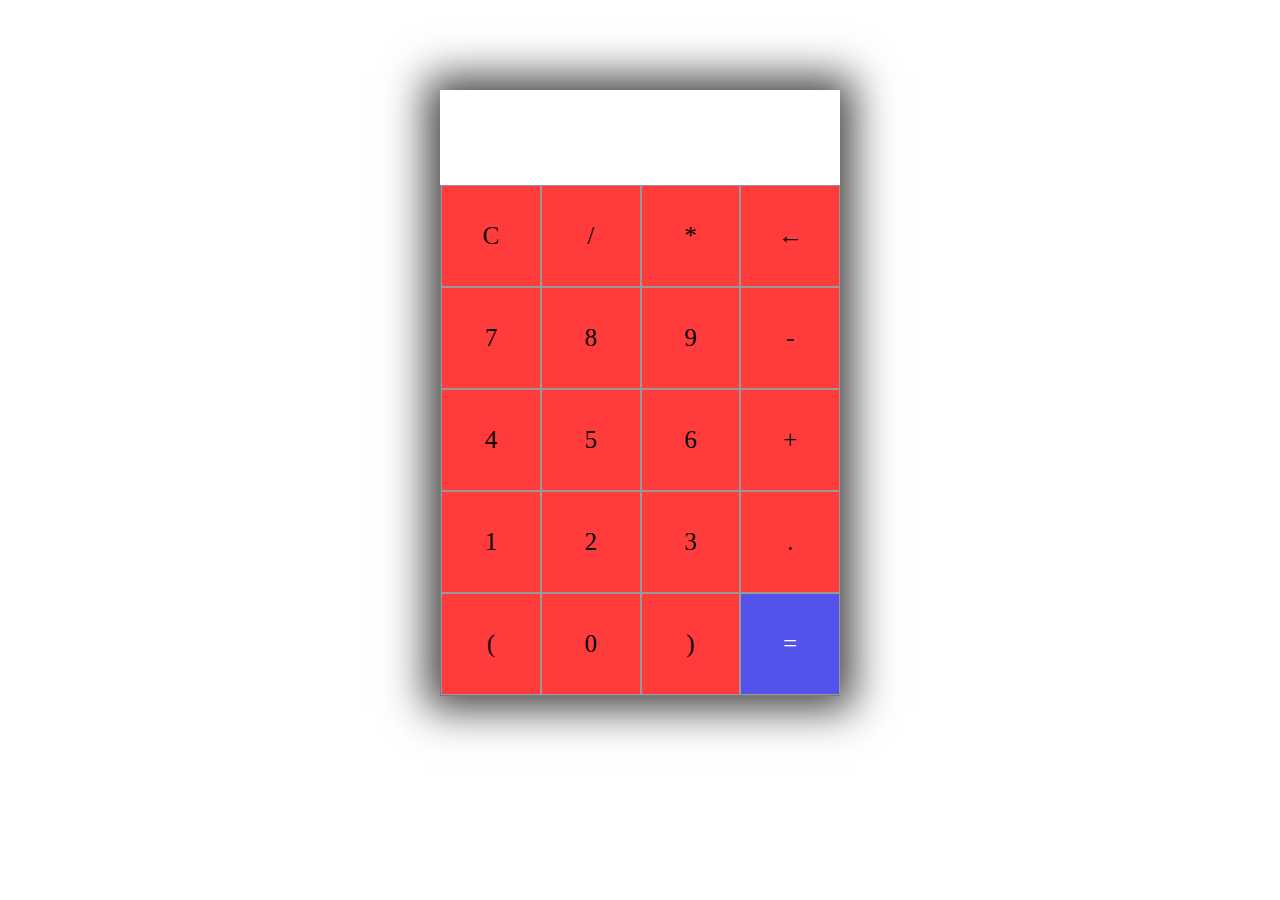
==== index.html @ d977b2c3 "changed name" ====
<!DOCTYPE html>
<html lang="en">
<head>
    <meta charset="UTF-8">
    <meta http-equiv="X-UA-Compatible" content="IE=edge">
    <meta name="viewport" content="width=device-width, initial-scale=1.0">
    <title>calculator</title>
    <link rel="stylesheet" href="calc.css">
</head>
<body>
    <section>
    <div class="container">
        <div id="display"></div>
            <div class="buttons">
                <div class="button">C</div>
                <div class="button">/</div>
                <div class="button">*</div>
                <div class="button">&larr;</div>
                <div class="button">7</div>
                <div class="button">8</div>
                <div class="button">9</div>
                <div class="button">-</div>
                <div class="button">4</div>
                <div class="button">5</div>
                <div class="button">6</div>
                <div class="button">+</div>
                <div class="button">1</div>
                <div class="button">2</div>
                <div class="button">3</div>
                <div class="button">.</div>
                <div class="button">(</div>
                <div class="button">0</div>
                <div class="button">)</div>
                <div id="equal" class="button">=</div>
            </div>
        </div>
    </section>
    <script src="calc.js"></script>
</body>
</html>
---- calc.css ----
.container{
    max-width: 400px;
    margin: 10vh auto 0 auto;
    box-shadow: 0px 0px 40px 13px rgb(68, 64, 64);
}
#display{
    text-align: right;
    height: 65px;
    line-height: 70px;
    padding: 15px 7px;
    font-size: 25px
}
.buttons{
    display: grid;
    border-bottom: 1px solid rgb(124, 121, 121);
    border-left: 1px solid rgb(124, 121, 121);
    grid-template-columns : 1fr 1fr 1fr 1fr;
}

.buttons > div{
    border-top:1px solid #999 ;
    border-right: 1px solid #999;
}
.button{
    border: 0.5px solid #999;
    line-height: 100px;
    text-align: center;
    font-size: 25px;
    cursor: pointer;
    color: rgb(5, 5, 5);
    background: rgb(255, 59, 59);
}
#equal{
    background-color: rgb(83, 83, 236);
    color: white;
    grid-row: span 2;
}
.button:hover{
    background-color: rgb(255, 7, 7);
    color: black;
    transition: 0.5s ease-out;
}
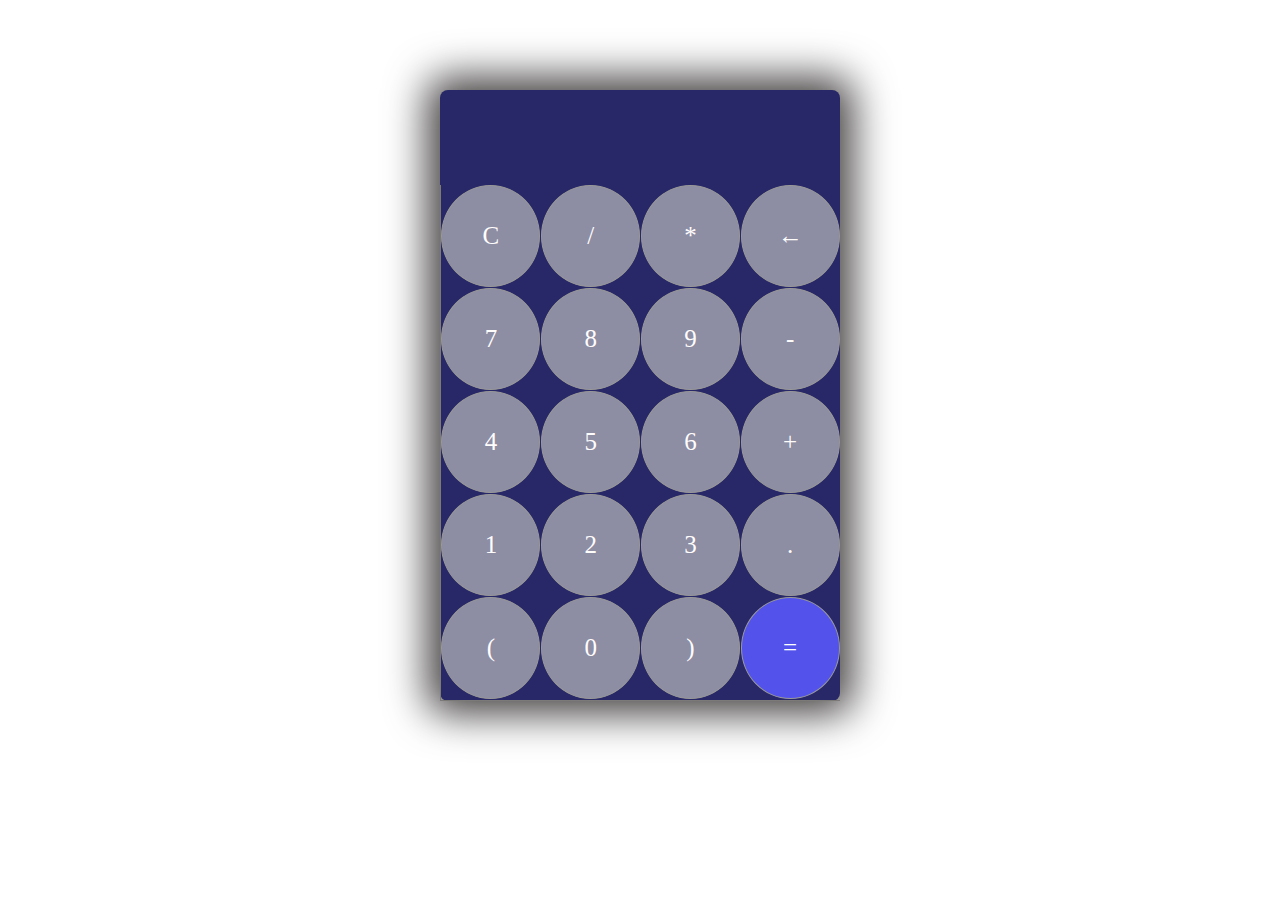
==== commit 483798fb: "changes made" ====
--- a/index.html
+++ b/index.html
@@ -5,7 +5,7 @@
     <meta http-equiv="X-UA-Compatible" content="IE=edge">
     <meta name="viewport" content="width=device-width, initial-scale=1.0">
     <title>calculator</title>
-    <link rel="stylesheet" href="calc.css">
+    <link rel="stylesheet" href="style.css">
 </head>
 <body>
     <section>
@@ -35,6 +35,6 @@
             </div>
         </div>
     </section>
-    <script src="calc.js"></script>
+    <script src="script.js"></script>
 </body>
 </html>--- a/style.css
+++ b/style.css
@@ -0,0 +1,47 @@
+.container{
+    max-width: 400px;
+    background: rgb(40, 40, 104);
+    margin: 10vh auto 0 auto;
+    box-shadow: 0px 0px 40px 13px rgb(68, 64, 64);
+    border-radius: 8px;
+    color: rgb(247, 247, 247);
+}
+#display{
+    text-align: right;
+    height: 65px;
+    line-height: 70px;
+    padding: 15px 7px;
+    font-size: 25px
+}
+.buttons{
+    display: grid;
+    border-bottom: 1px solid rgb(124, 121, 121);
+    border-left: 1px solid rgb(124, 121, 121);
+    grid-template-columns : 1fr 1fr 1fr 1fr;
+}
+
+.buttons > div{
+    border-top:1px solid #999 ;
+    border-right: 1px solid #999;
+}
+.button{
+    border: 0.5px solid #999;
+    line-height: 100px;
+    text-align: center;
+    font-size: 25px;
+    cursor: pointer;
+    color: rgb(255, 252, 252);
+    background: rgba(194, 194, 194, 0.658);
+    margin: 0.5%;
+    border-radius: 50%;
+}
+#equal{
+    background-color: rgb(83, 83, 236);
+    color: white;
+    grid-row: span 2;
+}
+.button:hover{
+    background-color: rgba(45, 97, 209, 0.945);
+    color: black;
+    transition: 0.5s ease-out;
+}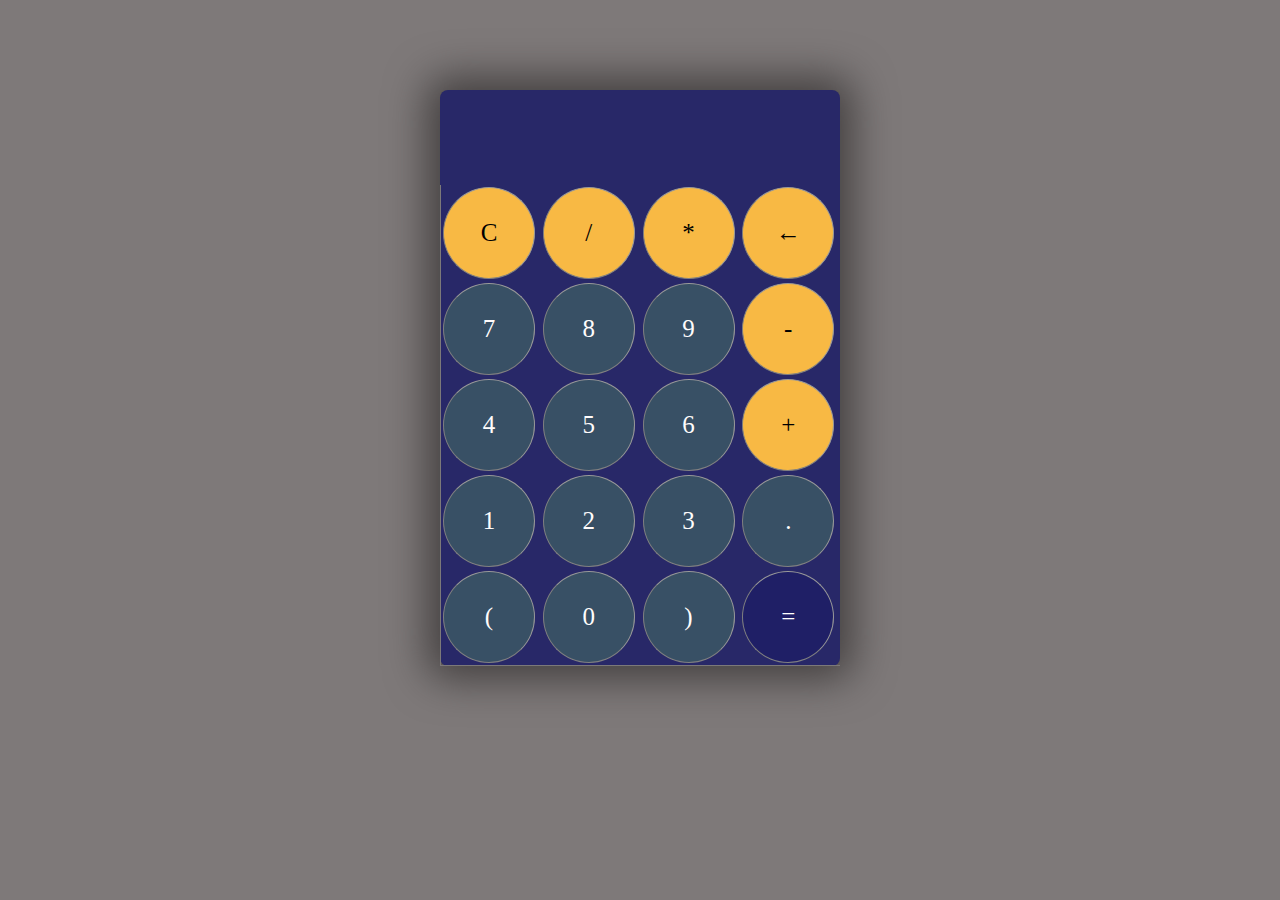
==== commit 9af6076b: "new ui" ====
--- a/index.html
+++ b/index.html
@@ -12,18 +12,18 @@
     <div class="container">
         <div id="display"></div>
             <div class="buttons">
-                <div class="button">C</div>
-                <div class="button">/</div>
-                <div class="button">*</div>
-                <div class="button">&larr;</div>
+                <div class="button" id="color">C</div>
+                <div class="button" id="color">/</div>
+                <div class="button" id="color">*</div>
+                <div class="button" id="color">&larr;</div>
                 <div class="button">7</div>
                 <div class="button">8</div>
                 <div class="button">9</div>
-                <div class="button">-</div>
+                <div class="button" id="color">-</div>
                 <div class="button">4</div>
                 <div class="button">5</div>
                 <div class="button">6</div>
-                <div class="button">+</div>
+                <div class="button" id="color">+</div>
                 <div class="button">1</div>
                 <div class="button">2</div>
                 <div class="button">3</div>
--- a/style.css
+++ b/style.css
@@ -1,3 +1,6 @@
+body{
+    background: rgba(100, 94, 94, 0.836);
+}
 .container{
     max-width: 400px;
     background: rgb(40, 40, 104);
@@ -24,24 +27,35 @@
     border-top:1px solid #999 ;
     border-right: 1px solid #999;
 }
+#color{
+    background: rgb(248, 185, 68);
+    color: black;
+}
+#color:hover{
+    background: rgba(255, 166, 0, 0.795);
+    color: black;
+}
 .button{
-    border: 0.5px solid #999;
-    line-height: 100px;
+    border: 0.5px solid rgb(128, 128, 128);
+    line-height: 90px;
+    width: 90px;
     text-align: center;
     font-size: 25px;
     cursor: pointer;
     color: rgb(255, 252, 252);
-    background: rgba(194, 194, 194, 0.658);
-    margin: 0.5%;
+    background: rgba(57, 83, 100, 0.945);
+    margin: 2px;
     border-radius: 50%;
 }
 #equal{
-    background-color: rgb(83, 83, 236);
+    background-color: rgb(31, 31, 102);
     color: white;
     grid-row: span 2;
 }
 .button:hover{
-    background-color: rgba(45, 97, 209, 0.945);
+    background: rgb(102, 147, 177);
     color: black;
-    transition: 0.5s ease-out;
+    transition: ease-in;
+    line-height: 88px;
+    width: 88px;
 }